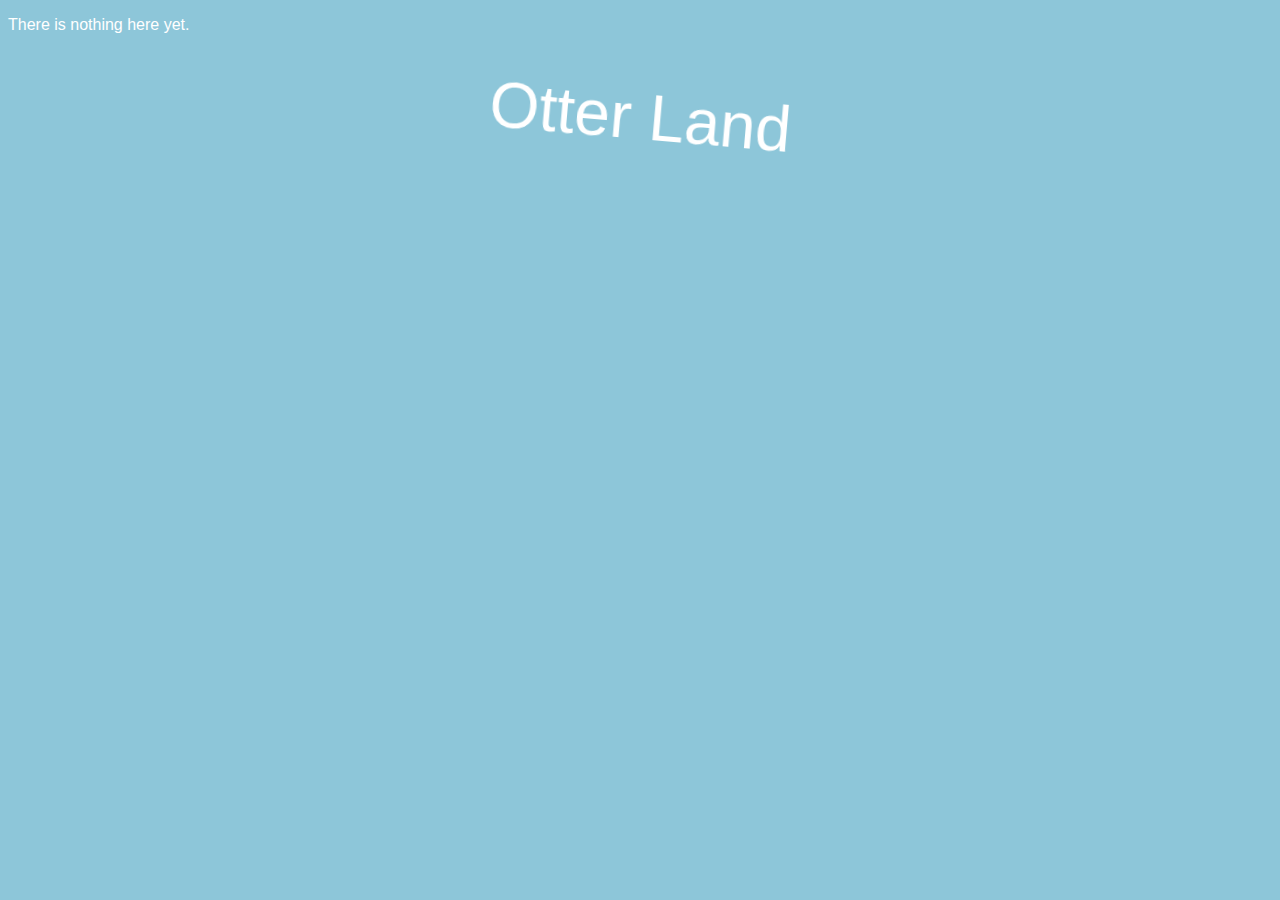
==== index.html @ bfc422de "base" ====
<!DOCTYPE html>
<!--[if lt IE 7]>      <html class="no-js lt-ie9 lt-ie8 lt-ie7"> <![endif]-->
<!--[if IE 7]>         <html class="no-js lt-ie9 lt-ie8"> <![endif]-->
<!--[if IE 8]>         <html class="no-js lt-ie9"> <![endif]-->
<!--[if gt IE 8]>      <html class="no-js"> <!--<![endif]-->
<html>
    <head>
        <meta charset="utf-8">
        <meta http-equiv="X-UA-Compatible" content="IE=edge">
        <title>Otter Land</title>
        <meta name="description" content="Otter Land">
        <meta name="viewport" content="width=device-width, initial-scale=1">
        <!-- <link rel="stylesheet" href=""> -->
        <link rel="stylesheet" href="main.css">
    </head>
    <body>
        <!--[if lt IE 7]>
            <p class="browsehappy">You are using an <strong>outdated</strong> browser. Please <a href="#">upgrade your browser</a> to improve your experience.</p>
        <![endif]-->

            <p class="title">Otter Land</p>
            <p class="paragraph">There is nothing here yet.</p>

        
        <script src="" async defer></script>
    </body>
</html>
---- main.css ----
body {
    background-color: #8dc6d9;
    font-family: Arial, Helvetica, sans-serif;
}

.title {
    color: white;
    right: 50%;
    position: fixed;
    transform: translate(+50%, 0) rotate(5deg);
    font-size: 4em;
}

.paragraph {
    color: white;
    right: 1%;
    /* position: fixed; */
}
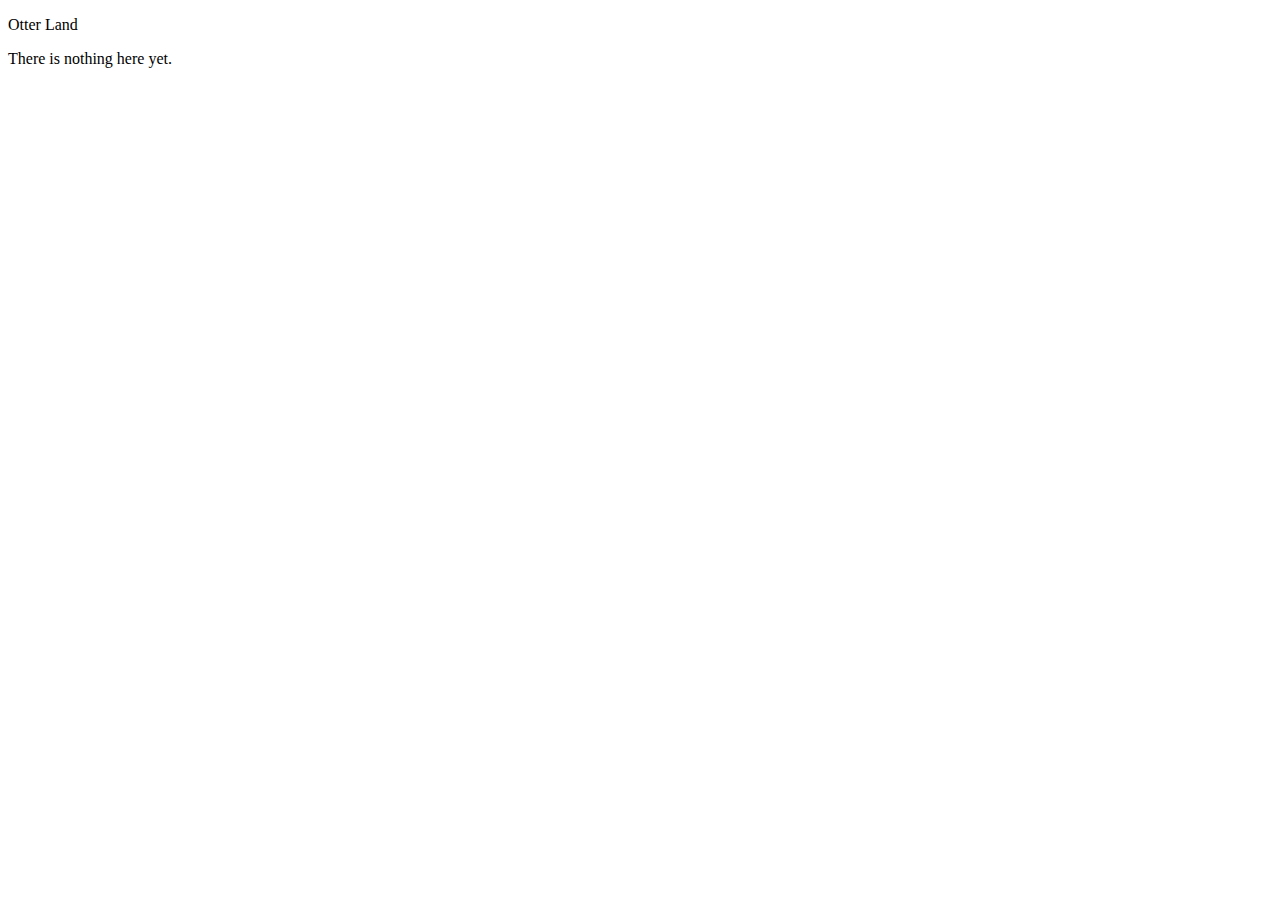
==== commit 80c0fe45: "game engine fail" ====
--- a/index.html
+++ b/index.html
@@ -11,7 +11,8 @@
         <meta name="description" content="Otter Land">
         <meta name="viewport" content="width=device-width, initial-scale=1">
         <!-- <link rel="stylesheet" href=""> -->
-        <link rel="stylesheet" href="main.css">
+        <!-- <link rel="stylesheet" href="main.css"> -->
+        <!-- <script src="js/lib/matter.js"></script> -->
     </head>
     <body>
         <!--[if lt IE 7]>
@@ -21,7 +22,9 @@
             <p class="title">Otter Land</p>
             <p class="paragraph">There is nothing here yet.</p>
 
-        
-        <script src="" async defer></script>
+            <!-- <div id="gamebox" class="gamebox"></div> -->
+
+            <!-- <script src="js/main.js"></script> -->
+            
     </body>
 </html>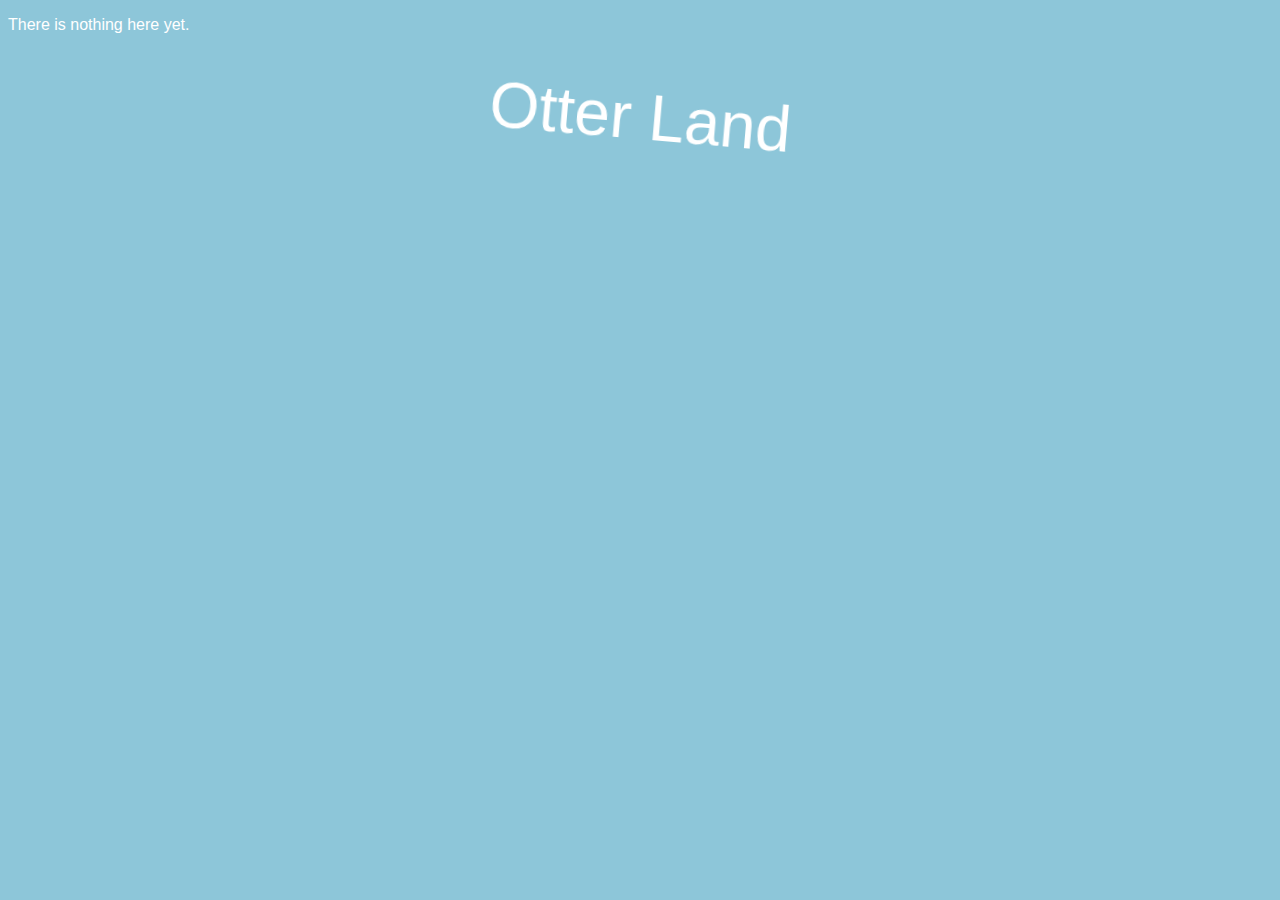
==== commit 1461c7b8: "fix css" ====
--- a/index.html
+++ b/index.html
@@ -11,7 +11,7 @@
         <meta name="description" content="Otter Land">
         <meta name="viewport" content="width=device-width, initial-scale=1">
         <!-- <link rel="stylesheet" href=""> -->
-        <!-- <link rel="stylesheet" href="main.css"> -->
+        <link rel="stylesheet" href="main.css">
         <!-- <script src="js/lib/matter.js"></script> -->
     </head>
     <body>
@@ -21,7 +21,7 @@
 
             <p class="title">Otter Land</p>
             <p class="paragraph">There is nothing here yet.</p>
-
+            
             <!-- <div id="gamebox" class="gamebox"></div> -->
 
             <!-- <script src="js/main.js"></script> -->
--- a/main.css
+++ b/main.css
@@ -15,4 +15,8 @@
     color: white;
     right: 1%;
     /* position: fixed; */
+}
+
+.gamebox {
+    float: right;
 }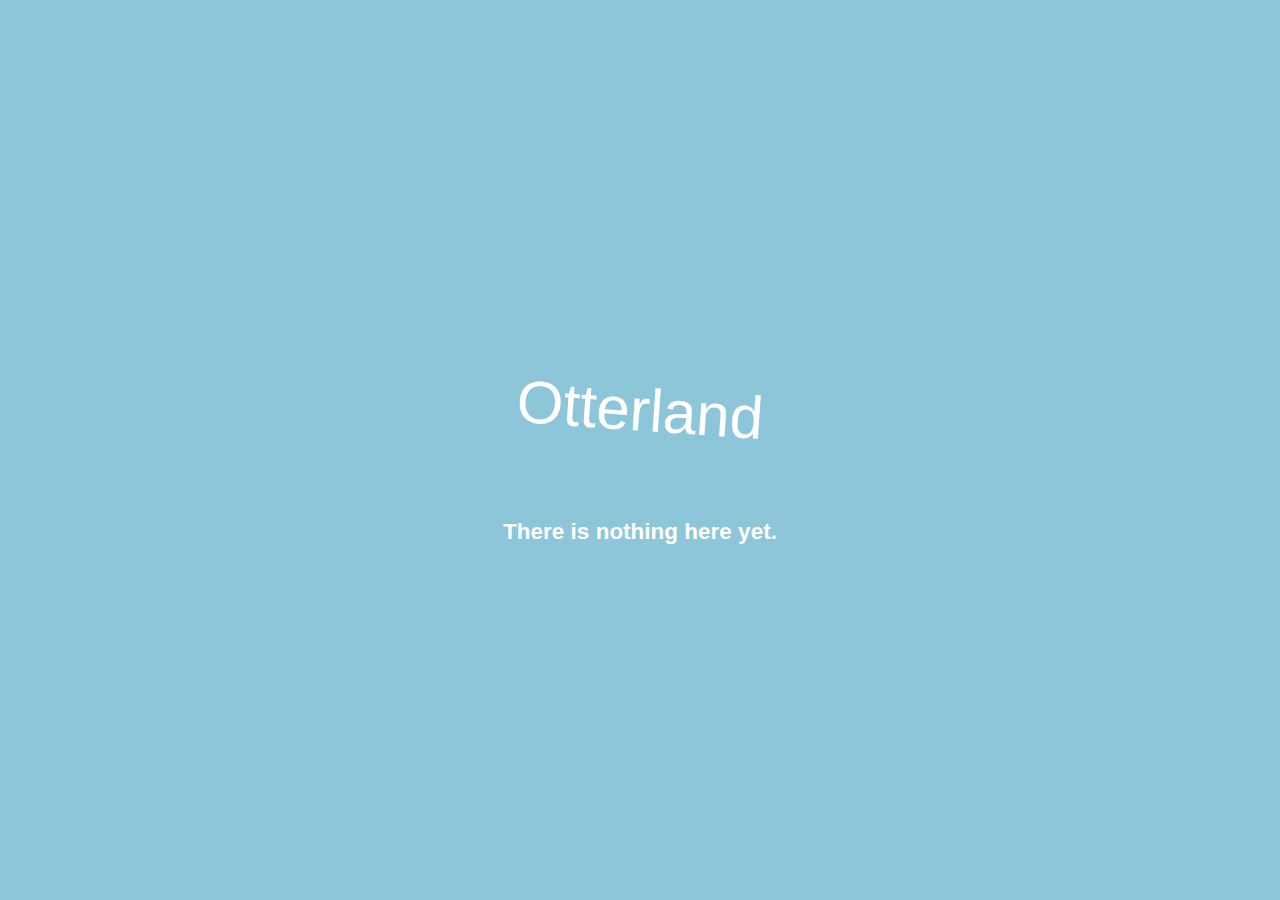
==== commit ef04e1ba: "w3css" ====
--- a/index.html
+++ b/index.html
@@ -12,15 +12,29 @@
         <meta name="viewport" content="width=device-width, initial-scale=1">
         <!-- <link rel="stylesheet" href=""> -->
         <link rel="stylesheet" href="main.css">
+        <link rel="stylesheet" href="w3.css">
         <!-- <script src="js/lib/matter.js"></script> -->
     </head>
-    <body>
+    <body class="w3-center w3-display-middle w3-container">
         <!--[if lt IE 7]>
             <p class="browsehappy">You are using an <strong>outdated</strong> browser. Please <a href="#">upgrade your browser</a> to improve your experience.</p>
         <![endif]-->
 
-            <p class="title">Otter Land</p>
-            <p class="paragraph">There is nothing here yet.</p>
+
+
+                    <p class="title">Otterland</p>
+
+                    <p class="paragraph">There is nothing here yet.</p>
+                    <img src="https://animals.sandiegozoo.org/sites/default/files/2016-09/animals_hero_otter.jpg" alt="" width="300em">
+
+
+
+
+
+
+
+
+
             
             <!-- <div id="gamebox" class="gamebox"></div> -->
 
--- a/main.css
+++ b/main.css
@@ -1,22 +1,27 @@
 body {
     background-color: #8dc6d9;
     font-family: Arial, Helvetica, sans-serif;
+    word-wrap: break-word;
 }
 
 .title {
     color: white;
-    right: 50%;
-    position: fixed;
-    transform: translate(+50%, 0) rotate(5deg);
+    /* right: 50%; */
+    /* position: fixed; */
+    /* float: left; */
+    transform: rotate(4deg);
     font-size: 4em;
 }
 
 .paragraph {
     color: white;
-    right: 1%;
+    right: 50%;
+    /* transform: (translate(0, +50%)); */
     /* position: fixed; */
+    font-weight: bolder;
+    font-size: 1.5em;
 }
 
 .gamebox {
     float: right;
-}+}
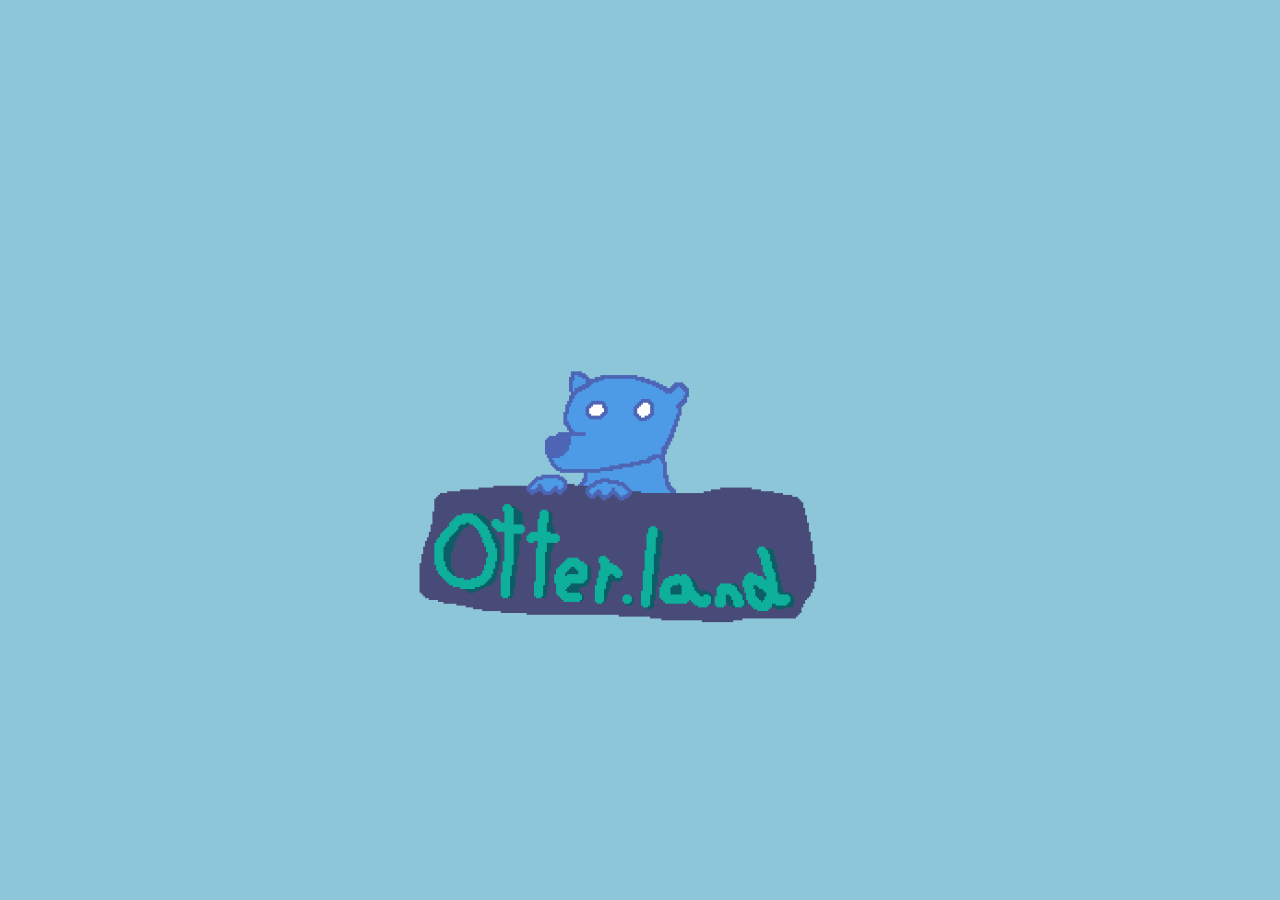
==== commit 9288a8b4: "image!" ====
--- a/index.html
+++ b/index.html
@@ -22,10 +22,13 @@
 
 
 
-                    <p class="title">Otterland</p>
-
-                    <p class="paragraph">There is nothing here yet.</p>
-                    <img src="https://animals.sandiegozoo.org/sites/default/files/2016-09/animals_hero_otter.jpg" alt="" width="300em">
+                    <!-- <p class="title">Otterland</p> -->
+                    <img src="img/otter.land.gif" width="500em" id="logo" class="logo" onclick="dropdown()">
+                    <div class="dropdown-hide" id="dropdown">
+                        <p>Found me!! :3c</p>
+                    </div>
+                    <!-- <p class="paragraph">There is nothing here yet.</p> -->
+                    <!-- <img src="https://animals.sandiegozoo.org/sites/default/files/2016-09/animals_hero_otter.jpg" alt="" width="300em"> -->
 
 
 
@@ -38,7 +41,7 @@
             
             <!-- <div id="gamebox" class="gamebox"></div> -->
 
-            <!-- <script src="js/main.js"></script> -->
+            <script src="js/main.js"></script>
             
     </body>
 </html>--- a/main.css
+++ b/main.css
@@ -13,15 +13,51 @@
     font-size: 4em;
 }
 
-.paragraph {
+.paragraph, p {
     color: white;
     right: 50%;
     /* transform: (translate(0, +50%)); */
     /* position: fixed; */
-    font-weight: bolder;
+    /* font-weight: bold; */
     font-size: 1.5em;
 }
 
 .gamebox {
     float: right;
 }
+
+.dropdown-hide {
+    display: none;
+}
+.dropdown-show {
+    display: contents;
+}
+
+/* @keyframes dropdown {
+    0% {transform: rotate(0deg);}
+    100% { transform: rotate(90deg);}
+} */
+
+/* .skew {
+    animation-name: dropdown;
+    animation-duration: 3s;
+} */
+
+@keyframes wiggle {
+    0% {transform: rotate(-3deg);}
+    50% {transform: rotate(0deg);}
+    100% {transform: rotate(3deg);}
+}
+
+.logo:hover {
+    animation-play-state: running;
+}
+
+.logo {
+    animation-name: wiggle;
+    animation-direction: alternate-reverse;
+    animation-duration: 0.03s;
+    animation-play-state: paused;
+    animation-timing-function: linear;
+    animation-iteration-count: infinite;
+}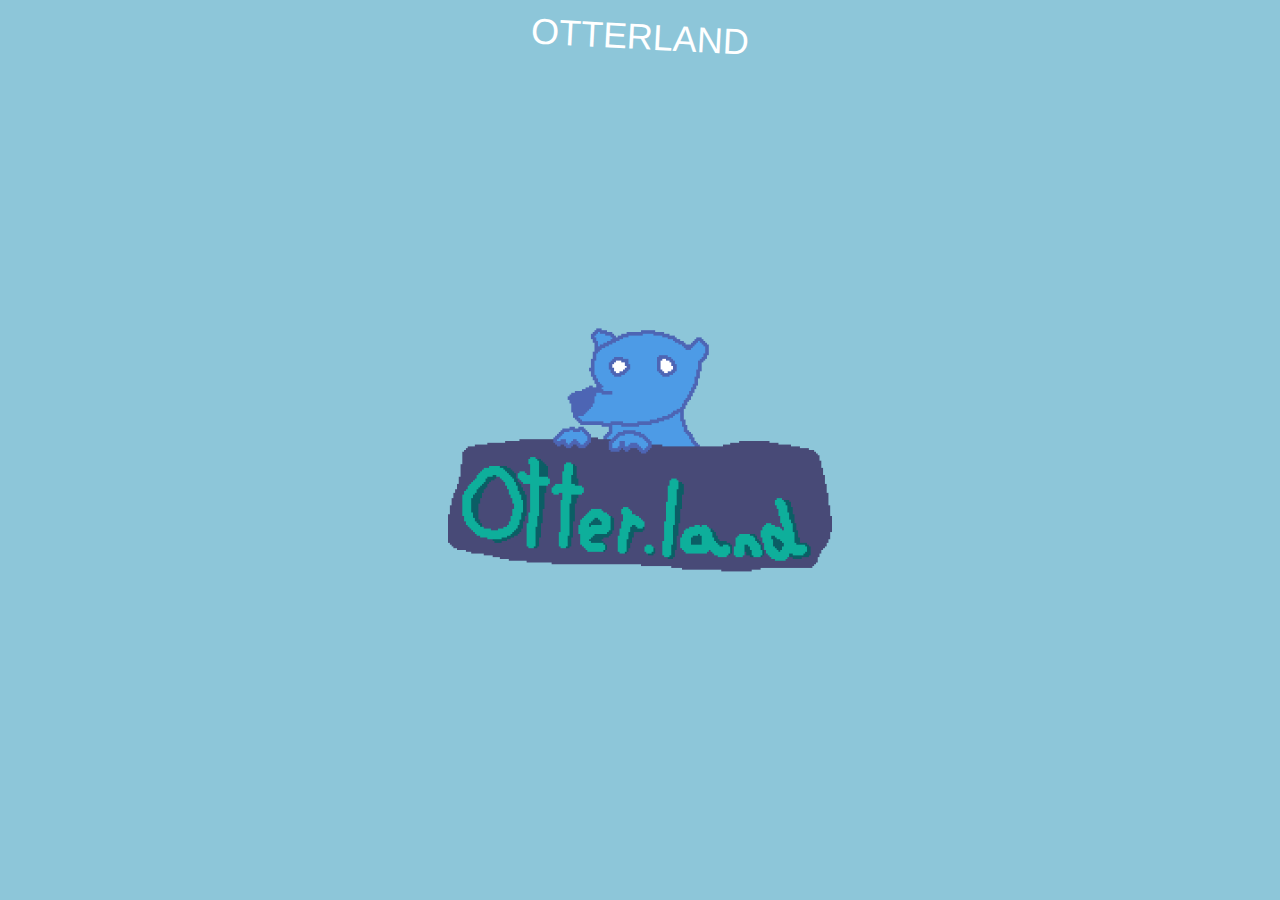
==== commit 8bab4e13: "redone-did" ====
--- a/index.html
+++ b/index.html
@@ -15,7 +15,17 @@
         <link rel="stylesheet" href="w3.css">
         <!-- <script src="js/lib/matter.js"></script> -->
     </head>
-    <body class="w3-center w3-display-middle w3-container">
+    <body>
+        <div class="paragraph w3-center title flashing"><h1>OTTERLAND</h1></div>
+        <div  class="w3-center w3-display-middle w3-container">
+            <img src="img/otter.land.gif" id="logo" class="logo" onclick="dropdown()">
+            <div class="dropdown-hide flashing" id="dropdown">
+                <div class="linkbox">
+                    <a href="pages/scroll">SCROLL.</a>
+                </div>
+            </div>
+
+        </div>
         <!--[if lt IE 7]>
             <p class="browsehappy">You are using an <strong>outdated</strong> browser. Please <a href="#">upgrade your browser</a> to improve your experience.</p>
         <![endif]-->
@@ -23,10 +33,8 @@
 
 
                     <!-- <p class="title">Otterland</p> -->
-                    <img src="img/otter.land.gif" width="500em" id="logo" class="logo" onclick="dropdown()">
-                    <div class="dropdown-hide" id="dropdown">
-                        <p>Found me!! :3c</p>
-                    </div>
+
+
                     <!-- <p class="paragraph">There is nothing here yet.</p> -->
                     <!-- <img src="https://animals.sandiegozoo.org/sites/default/files/2016-09/animals_hero_otter.jpg" alt="" width="300em"> -->
 
--- a/main.css
+++ b/main.css
@@ -4,12 +4,31 @@
     word-wrap: break-word;
 }
 
+
+html {
+    position: fixed;
+    height: 100%;
+    overflow: hidden;
+  }
+  
+  body {
+    margin: 0;
+    width: 100vw; 
+    height: 100%;
+    overflow-y: auto;
+    overflow-x: hidden;
+    -webkit-overflow-scrolling: touch;
+  }
+
+
+
+
 .title {
     color: white;
     /* right: 50%; */
     /* position: fixed; */
     /* float: left; */
-    transform: rotate(4deg);
+    transform: rotate(3deg);
     font-size: 4em;
 }
 
@@ -44,20 +63,58 @@
 } */
 
 @keyframes wiggle {
-    0% {transform: rotate(-3deg);}
-    50% {transform: rotate(0deg);}
-    100% {transform: rotate(3deg);}
+    /* 0% {transform: rotate(-3deg);} */
+    /* 50% {transform: rotate(0deg);} */
+    /* 100% {transform: rotate(3deg);} */
+    0% {transform: translate(5px, 5px);}
+    25% {transform: translate(-5px, 5px);}
+    57% {transform: translate(5px, -5px);}
+    100% {transform: translate(-5px, -5px);}
 }
 
-.logo:hover {
+/* .logo:hover {
     animation-play-state: running;
-}
+} */
 
 .logo {
     animation-name: wiggle;
     animation-direction: alternate-reverse;
-    animation-duration: 0.03s;
-    animation-play-state: paused;
+    animation-duration: 10ms;
+    animation-play-state:paused;
     animation-timing-function: linear;
     animation-iteration-count: infinite;
-}+    width:30vmax;
+
+}
+
+.logo:hover {
+    filter:hue-rotate(100deg);
+    cursor:pointer;
+    animation-play-state: running;
+}
+
+@keyframes flashing {
+    0% {background-color: rgb(0, 229, 255); color: rgb(226, 131, 43);}
+    /* 50% {background-color: darkorange; color: hotpink;} */
+    100% {background-color: rgb(226, 131, 43); color: rgb(0, 229, 255);}
+}
+
+.flashing {
+    animation-name: flashing;
+    animation-duration: 100ms;
+    animation-play-state: running;
+    animation-iteration-count: infinite;
+    animation-direction: alternate;
+}
+
+.linkbox {
+    background-image: url("img/backgroundanim.gif");
+    color: #c175ff !important;
+}
+a {
+    font-size: 1.5em;
+    background-color: white;
+}
+
+
+
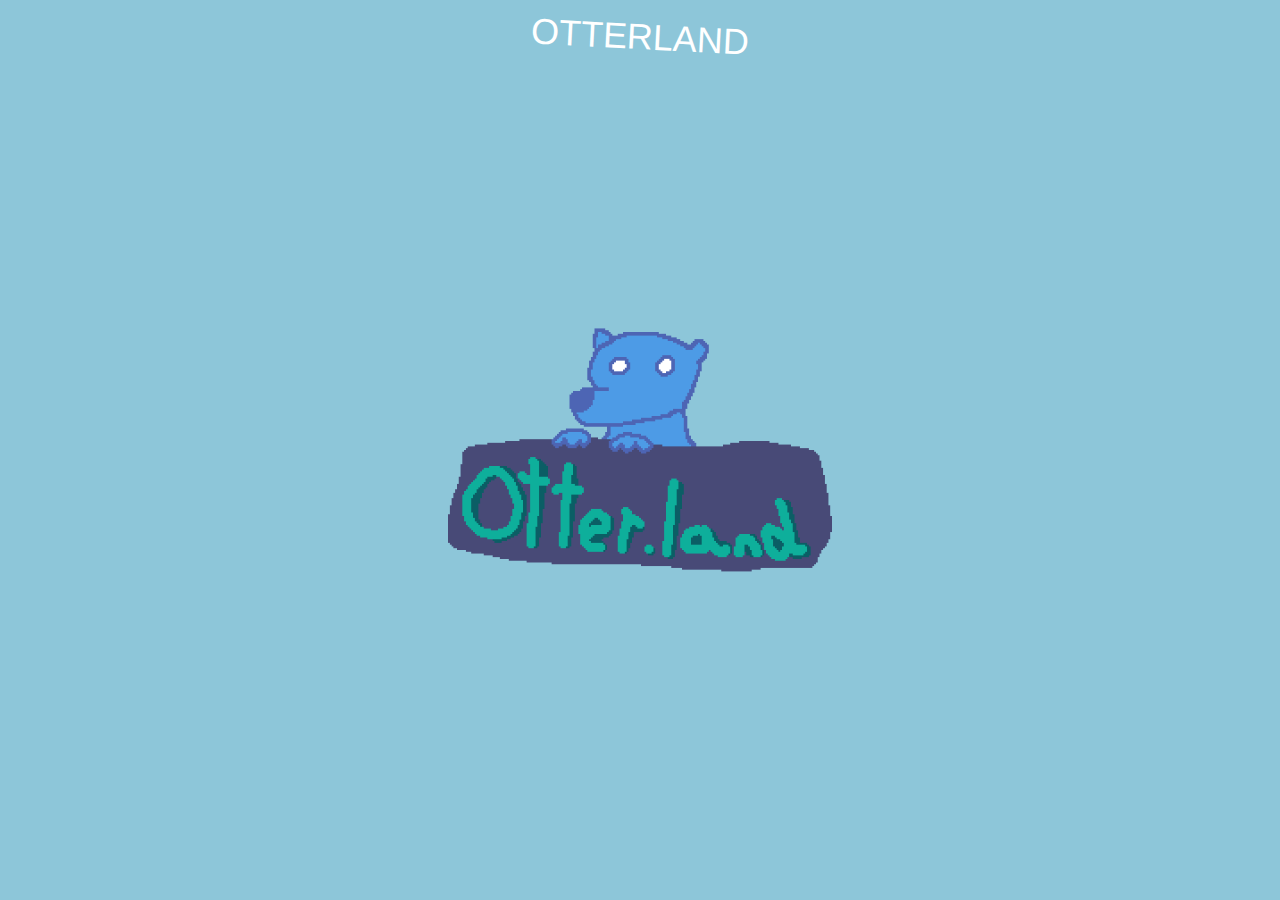
==== commit 75b31e3c: "added scroll" ====
--- a/index.html
+++ b/index.html
@@ -21,7 +21,7 @@
             <img src="img/otter.land.gif" id="logo" class="logo" onclick="dropdown()">
             <div class="dropdown-hide flashing" id="dropdown">
                 <div class="linkbox">
-                    <a href="pages/scroll">SCROLL.</a>
+                    <a href="pages/scroll/index.html">SCROLL.</a>
                 </div>
             </div>
 
--- a/main.css
+++ b/main.css
@@ -66,10 +66,10 @@
     /* 0% {transform: rotate(-3deg);} */
     /* 50% {transform: rotate(0deg);} */
     /* 100% {transform: rotate(3deg);} */
-    0% {transform: translate(5px, 5px);}
-    25% {transform: translate(-5px, 5px);}
-    57% {transform: translate(5px, -5px);}
-    100% {transform: translate(-5px, -5px);}
+    0% {transform: translate(2px, 2px);}
+    25% {transform: translate(-2px, 2px);}
+    57% {transform: translate(2px, -2px);}
+    100% {transform: translate(-2px, -2px);}
 }
 
 /* .logo:hover {
@@ -101,10 +101,11 @@
 
 .flashing {
     animation-name: flashing;
-    animation-duration: 100ms;
+    animation-duration: 200ms;
     animation-play-state: running;
     animation-iteration-count: infinite;
-    animation-direction: alternate;
+    animation-direction: normal;
+    animation-timing-function: linear;
 }
 
 .linkbox {
@@ -113,7 +114,7 @@
 }
 a {
     font-size: 1.5em;
-    background-color: white;
+    background-color: rgb(66, 0, 98) !important; 
 }
 
 
